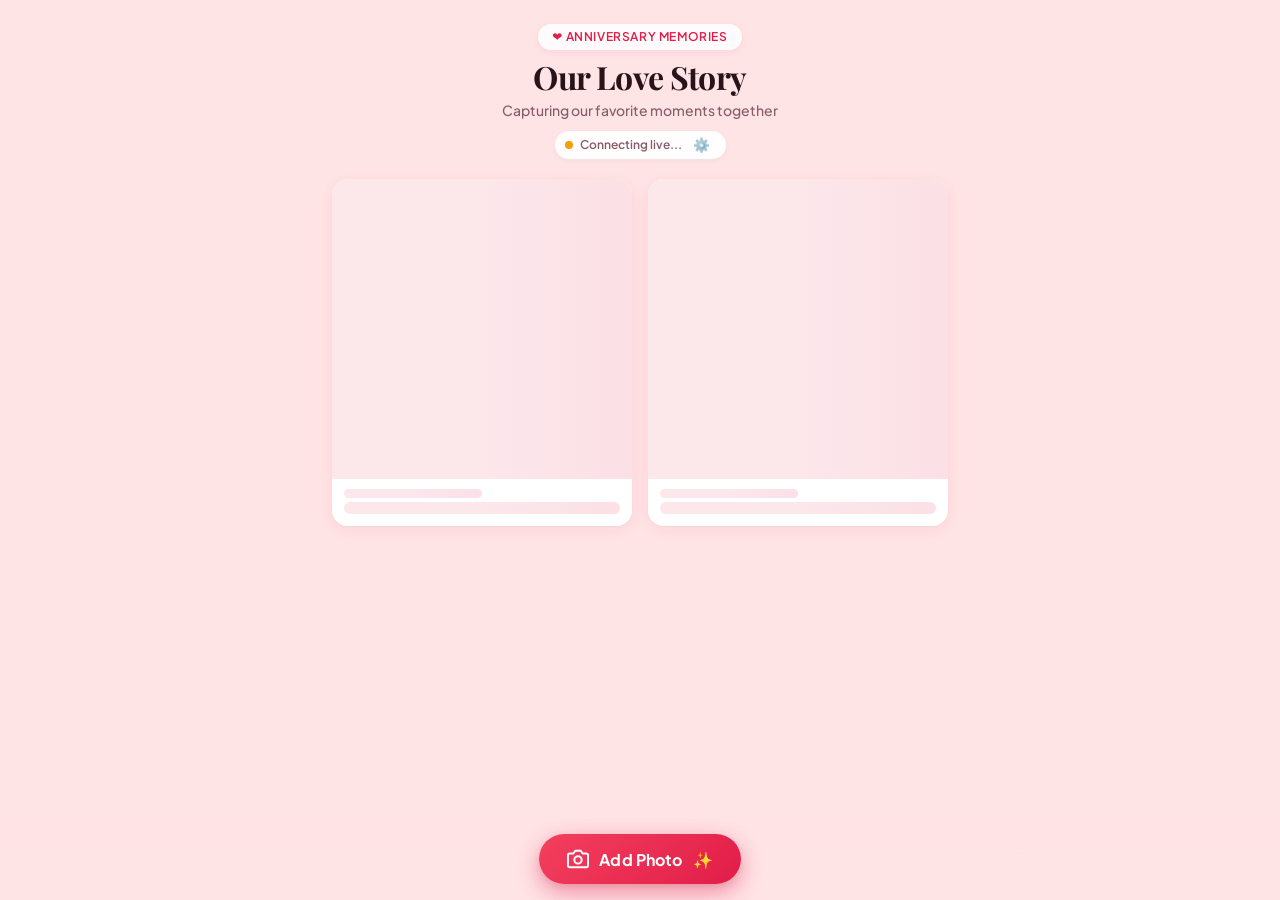
==== anni2/index.html @ 7c45155a "Add files via upload" ====
<!DOCTYPE html>
<html lang="en">
<head>
  <meta charset="UTF-8">
  <meta name="viewport" content="width=device-width, initial-scale=1.0, maximum-scale=1.0, user-scalable=no, viewport-fit=cover">
  <meta name="theme-color" content="#ffe4e6">
  <meta name="apple-mobile-web-app-capable" content="yes">
  <meta name="apple-mobile-web-app-status-bar-style" content="default">
  <title>Our Anniversary Gallery 💕</title>
  
  <!-- Romantic Fonts -->
  <link rel="preconnect" href="https://fonts.googleapis.com">
  <link rel="preconnect" href="https://fonts.gstatic.com" crossorigin>
  <link href="https://fonts.googleapis.com/css2?family=Playfair+Display:ital,wght@0,500;0,600;0,700;1,400&family=Plus+Jakarta+Sans:wght@400;500;600;700&display=swap" rel="stylesheet">
  
  <link rel="stylesheet" href="css/styles.css">
</head>
<body>
  <!-- Romantic Floating Ambient Hearts -->
  <div class="ambient-hearts" aria-hidden="true" id="ambientHearts"></div>

  <!-- Header -->
  <header class="app-header">
    <div class="header-container">
      <div class="heart-badge">❤️ Anniversary Memories</div>
      <h1 class="header-title">Our Love Story</h1>
      <p class="header-subtitle" id="memoryCounter">Capturing our favorite moments together</p>
      
      <!-- Connection Status indicator -->
      <div class="status-pill" id="statusPill" title="Connection status">
        <span class="status-dot"></span>
        <span class="status-text" id="statusText">Connecting live...</span>
        <button id="configBtn" class="config-icon-btn" aria-label="Configure Firebase">⚙️</button>
      </div>
    </div>
  </header>

  <!-- Notice Banner for Firebase Configuration (Hidden once connected) -->
  <div id="setupBanner" class="setup-banner" style="display: none;">
    <div class="setup-content">
      <span class="setup-icon">✨</span>
      <div>
        <strong>Live Cloud Sync Ready</strong>
        <p>Currently running in Demo Mode. Connect your Firebase credentials to enable live multi-device syncing!</p>
      </div>
    </div>
    <button id="openConfigBtn" class="setup-action-btn">Connect Firebase</button>
  </div>

  <!-- Main Container: Strict 2-Column Grid -->
  <main class="gallery-container">
    <div class="gallery-grid" id="galleryGrid">
      <!-- Loading Skeleton Cards -->
      <div class="memory-card skeleton-card">
        <div class="skeleton-img"></div>
        <div class="card-caption-area">
          <div class="skeleton-line short"></div>
          <div class="skeleton-line"></div>
        </div>
      </div>
      <div class="memory-card skeleton-card">
        <div class="skeleton-img"></div>
        <div class="card-caption-area">
          <div class="skeleton-line short"></div>
          <div class="skeleton-line"></div>
        </div>
      </div>
    </div>

    <!-- Empty State -->
    <div class="empty-state" id="emptyState" style="display: none;">
      <div class="empty-icon">📸</div>
      <h3>No Memories Yet</h3>
      <p>Tap the <strong>Add Photo</strong> button below to capture and share your first romantic memory!</p>
    </div>
  </main>

  <!-- Fixed 'Add Photo' Floating Action Bar -->
  <div class="fixed-action-bar">
    <button id="addPhotoBtn" class="add-photo-btn" aria-label="Add new photo">
      <span class="btn-icon">
        <svg viewBox="0 0 24 24" fill="none" stroke="currentColor" stroke-width="2.2" stroke-linecap="round" stroke-linejoin="round">
          <path d="M23 19a2 2 0 0 1-2 2H3a2 2 0 0 1-2-2V8a2 2 0 0 1 2-2h4l2-3h6l2 3h4a2 2 0 0 1 2 2z"></path>
          <circle cx="12" cy="13" r="4"></circle>
        </svg>
      </span>
      <span class="btn-text">Add Photo</span>
      <span class="btn-sparkle">✨</span>
    </button>
  </div>

  <!-- Hidden native file input triggers phone camera roll / camera -->
  <input type="file" id="photoFileInput" accept="image/*" class="sr-only" aria-hidden="true">

  <!-- Upload Modal / Sheet -->
  <div class="modal-backdrop" id="uploadModal" aria-hidden="true">
    <div class="upload-sheet" role="dialog" aria-modal="true" aria-labelledby="uploadTitle">
      <div class="sheet-handle"></div>
      
      <div class="sheet-header">
        <h2 id="uploadTitle">Add a Memory 💖</h2>
        <button class="close-sheet-btn" id="closeUploadModal" aria-label="Close">&times;</button>
      </div>

      <div class="sheet-body">
        <!-- Selected Image Preview -->
        <div class="preview-container" id="previewContainer">
          <img id="imagePreview" src="" alt="Selected Memory Preview">
          <button class="change-photo-btn" id="changePhotoBtn" type="button">Change Photo</button>
        </div>

        <!-- Form fields -->
        <form id="uploadForm" class="upload-form">
          <div class="form-group">
            <label for="captionInput">Caption / Love Note (optional)</label>
            <textarea id="captionInput" placeholder="Write something sweet about this moment... 💕" rows="2" maxlength="300"></textarea>
          </div>

          <div class="form-group">
            <label for="dateInput">Date of Memory</label>
            <input type="date" id="dateInput">
          </div>

          <!-- Upload Progress -->
          <div class="progress-wrap" id="progressWrap" style="display: none;">
            <div class="progress-bar-bg">
              <div class="progress-bar-fill" id="progressBarFill" style="width: 0%;"></div>
            </div>
            <div class="progress-label" id="progressLabel">Uploading memory... 0%</div>
          </div>

          <div class="form-actions">
            <button type="button" class="btn-cancel" id="cancelUploadBtn">Cancel</button>
            <button type="submit" class="btn-upload" id="submitUploadBtn">
              <span>Save Memory</span> ❤️
            </button>
          </div>
        </form>
      </div>
    </div>
  </div>

  <!-- Fullscreen Lightbox Modal -->
  <div class="lightbox-modal" id="lightboxModal" aria-hidden="true">
    <button class="lightbox-close" id="lightboxClose" aria-label="Close viewer">&times;</button>
    <div class="lightbox-content">
      <div class="lightbox-image-wrap">
        <img id="lightboxImg" src="" alt="Enlarged memory">
      </div>
      <div class="lightbox-details">
        <span class="lightbox-date" id="lightboxDate"></span>
        <p class="lightbox-caption" id="lightboxCaption"></p>
      </div>
    </div>
  </div>

  <!-- Firebase Configuration Modal -->
  <div class="modal-backdrop" id="configModal" aria-hidden="true">
    <div class="config-dialog" role="dialog" aria-modal="true" aria-labelledby="configTitle">
      <div class="dialog-header">
        <h2 id="configTitle">Firebase Live Cloud Setup 🔥</h2>
        <button class="close-sheet-btn" id="closeConfigModal" aria-label="Close">&times;</button>
      </div>
      <div class="dialog-body">
        <p class="config-intro">
          To sync memories instantly across multiple phones without refreshing, paste your <strong>Firebase Web Config</strong> below.
        </p>

        <div class="config-instructions">
          <details>
            <summary><strong>How to get free Firebase credentials (2 minutes)</strong></summary>
            <ol>
              <li>Go to <a href="https://console.firebase.google.com" target="_blank" rel="noopener">console.firebase.google.com</a> and create a project.</li>
              <li>Click <strong>Web (&lt;/&gt;)</strong> to register an app and copy <code>firebaseConfig</code>.</li>
              <li>In Firebase Console, turn on <strong>Realtime Database</strong> (in test mode).</li>
              <li>In Firebase Console, turn on <strong>Storage</strong> (in test mode).</li>
            </ol>
          </details>
        </div>

        <form id="configForm">
          <div class="form-group">
            <label for="configJsonInput">Firebase Config (Paste JSON or JavaScript object)</label>
            <textarea id="configJsonInput" rows="7" placeholder='{
  "apiKey": "AIzaSy...",
  "authDomain": "your-app.firebaseapp.com",
  "databaseURL": "https://your-app-default-rtdb.firebaseio.com",
  "projectId": "your-app",
  "storageBucket": "your-app.appspot.com",
  "messagingSenderId": "...",
  "appId": "..."
}'></textarea>
          </div>

          <div class="dialog-actions">
            <button type="button" class="btn-cancel" id="resetDemoBtn">Use Demo Mode</button>
            <button type="submit" class="btn-upload">Save & Connect</button>
          </div>
        </form>
      </div>
    </div>
  </div>

  <!-- Toast Notification -->
  <div class="toast" id="toastNotification" aria-live="polite"></div>

  <!-- Scripts -->
  <script src="js/firebase-config.js"></script>
  <script type="module" src="js/app.js"></script>
</body>
</html>
---- anni2/css/styles.css ----
/* ==========================================================================
   Anniversary Memory Gallery - Romantic Pastel Theme
   ========================================================================== */

:root {
  --bg-romantic-pink: #ffe4e6;
  --bg-pink-tint: #fff1f2;
  --card-white: #ffffff;
  --primary-rose: #e11d48;
  --primary-rose-hover: #be123c;
  --primary-rose-light: #fecdd3;
  --rose-shadow: rgba(225, 29, 72, 0.16);
  --card-shadow: 0 4px 18px rgba(225, 29, 72, 0.08), 0 1px 3px rgba(0, 0, 0, 0.04);
  --card-shadow-hover: 0 8px 24px rgba(225, 29, 72, 0.16), 0 2px 6px rgba(0, 0, 0, 0.06);
  --text-dark: #27141a;
  --text-muted: #885b68;
  --text-caption: #4a2833;
  --radius-card: 16px;
  --radius-sm: 8px;
  --radius-full: 9999px;
  --font-serif: 'Playfair Display', Georgia, serif;
  --font-sans: 'Plus Jakarta Sans', system-ui, -apple-system, sans-serif;
  --z-sticky: 100;
  --z-modal: 1000;
  --z-lightbox: 2000;
  --z-toast: 3000;
}

* {
  box-sizing: border-box;
  margin: 0;
  padding: 0;
  -webkit-tap-highlight-color: transparent;
}

html, body {
  min-height: 100%;
  font-family: var(--font-sans);
  background-color: var(--bg-romantic-pink);
  color: var(--text-dark);
  line-height: 1.5;
  overflow-x: hidden;
  -webkit-font-smoothing: antialiased;
}

/* Ambient Floating Hearts */
.ambient-hearts {
  position: fixed;
  inset: 0;
  pointer-events: none;
  overflow: hidden;
  z-index: 0;
}

.floating-heart {
  position: absolute;
  color: rgba(244, 63, 94, 0.22);
  font-size: 16px;
  user-select: none;
  animation: floatHeart 12s linear infinite;
}

@keyframes floatHeart {
  0% {
    transform: translateY(105vh) scale(0.7) rotate(0deg);
    opacity: 0;
  }
  15% {
    opacity: 0.7;
  }
  85% {
    opacity: 0.7;
  }
  100% {
    transform: translateY(-10vh) scale(1.1) rotate(45deg);
    opacity: 0;
  }
}

/* Header */
.app-header {
  position: relative;
  z-index: 10;
  padding: 24px 16px 12px;
  text-align: center;
}

.header-container {
  max-width: 600px;
  margin: 0 auto;
  display: flex;
  flex-direction: column;
  align-items: center;
}

.heart-badge {
  display: inline-flex;
  align-items: center;
  gap: 6px;
  background: rgba(255, 255, 255, 0.85);
  backdrop-filter: blur(8px);
  padding: 4px 14px;
  border-radius: var(--radius-full);
  font-size: 0.75rem;
  font-weight: 600;
  color: var(--primary-rose);
  letter-spacing: 0.05em;
  text-transform: uppercase;
  margin-bottom: 8px;
  box-shadow: 0 2px 8px rgba(225, 29, 72, 0.08);
}

.header-title {
  font-family: var(--font-serif);
  font-size: 2rem;
  font-weight: 700;
  color: var(--text-dark);
  letter-spacing: -0.02em;
  margin-bottom: 4px;
  line-height: 1.2;
}

.header-subtitle {
  font-size: 0.875rem;
  color: var(--text-muted);
  font-weight: 500;
}

/* Status Pill */
.status-pill {
  display: inline-flex;
  align-items: center;
  gap: 7px;
  background: rgba(255, 255, 255, 0.9);
  padding: 4px 12px 4px 10px;
  border-radius: var(--radius-full);
  margin-top: 10px;
  font-size: 0.75rem;
  font-weight: 600;
  color: var(--text-muted);
  box-shadow: 0 2px 6px rgba(0, 0, 0, 0.04);
}

.status-dot {
  width: 8px;
  height: 8px;
  border-radius: 50%;
  background-color: #f59e0b; /* yellow connecting */
  transition: background-color 0.3s ease;
}

.status-pill.connected .status-dot {
  background-color: #10b981; /* green */
  box-shadow: 0 0 8px rgba(16, 185, 129, 0.6);
}

.status-pill.demo .status-dot {
  background-color: #ec4899; /* pink demo */
}

.config-icon-btn {
  background: none;
  border: none;
  cursor: pointer;
  padding: 2px 4px;
  font-size: 0.85rem;
  opacity: 0.75;
  transition: opacity 0.2s;
  display: flex;
  align-items: center;
}

.config-icon-btn:hover {
  opacity: 1;
}

/* Notice Banner */
.setup-banner {
  max-width: 580px;
  margin: 10px auto 16px;
  padding: 10px 14px;
  background: #ffffff;
  border: 1px solid var(--primary-rose-light);
  border-radius: 12px;
  display: flex;
  align-items: center;
  justify-content: space-between;
  gap: 12px;
  box-shadow: 0 4px 12px rgba(225, 29, 72, 0.06);
}

.setup-content {
  display: flex;
  align-items: center;
  gap: 10px;
  font-size: 0.8rem;
  color: var(--text-dark);
}

.setup-content p {
  font-size: 0.72rem;
  color: var(--text-muted);
  margin-top: 2px;
}

.setup-icon {
  font-size: 1.4rem;
}

.setup-action-btn {
  background: var(--primary-rose);
  color: white;
  border: none;
  padding: 6px 12px;
  border-radius: var(--radius-full);
  font-size: 0.75rem;
  font-weight: 600;
  cursor: pointer;
  white-space: nowrap;
  transition: background-color 0.2s;
}

.setup-action-btn:hover {
  background: var(--primary-rose-hover);
}

/* ==========================================================================
   STRICT 2-COLUMN GRID
   ========================================================================== */
.gallery-container {
  position: relative;
  z-index: 10;
  max-width: 640px;
  margin: 0 auto;
  padding: 8px 12px 100px; /* bottom padding clears fixed button */
}

.gallery-grid {
  display: grid;
  /* STRICT 2-column grid: exactly 2 equal columns side-by-side */
  grid-template-columns: repeat(2, 1fr);
  gap: 12px;
  width: 100%;
}

@media (min-width: 480px) {
  .gallery-grid {
    gap: 16px;
  }
}

/* Soft White Cards */
.memory-card {
  background: var(--card-white);
  border-radius: var(--radius-card);
  overflow: hidden;
  box-shadow: var(--card-shadow);
  display: flex;
  flex-direction: column;
  transition: transform 0.25s cubic-bezier(0.34, 1.56, 0.64, 1), box-shadow 0.25s ease;
  cursor: pointer;
  position: relative;
  will-change: transform;
}

.memory-card:active {
  transform: scale(0.97);
}

@media (hover: hover) {
  .memory-card:hover {
    transform: translateY(-4px);
    box-shadow: var(--card-shadow-hover);
  }
}

/* New Item Entrance Animation */
.memory-card.newly-added {
  animation: cardPopIn 0.5s cubic-bezier(0.175, 0.885, 0.32, 1.275) forwards;
}

@keyframes cardPopIn {
  from {
    opacity: 0;
    transform: scale(0.85) translateY(20px);
  }
  to {
    opacity: 1;
    transform: scale(1) translateY(0);
  }
}

/* Image container & aspect ratio */
.card-media {
  position: relative;
  width: 100%;
  padding-top: 100%; /* 1:1 Square aspect ratio for clean pairs */
  background: #fdf2f4;
  overflow: hidden;
}

.card-media img {
  position: absolute;
  top: 0;
  left: 0;
  width: 100%;
  height: 100%;
  object-fit: cover;
  transition: transform 0.4s ease;
  opacity: 0;
}

.card-media img.loaded {
  opacity: 1;
  transition: opacity 0.3s ease;
}

.memory-card:hover .card-media img {
  transform: scale(1.04);
}

/* Floating heart indicator in card */
.card-heart-tag {
  position: absolute;
  top: 8px;
  right: 8px;
  background: rgba(255, 255, 255, 0.9);
  backdrop-filter: blur(4px);
  width: 26px;
  height: 26px;
  border-radius: 50%;
  display: flex;
  align-items: center;
  justify-content: center;
  font-size: 0.75rem;
  box-shadow: 0 2px 6px rgba(0, 0, 0, 0.08);
}

/* Date and Caption Area Underneath */
.card-caption-area {
  padding: 10px 12px 12px;
  display: flex;
  flex-direction: column;
  gap: 4px;
  background: var(--card-white);
  flex-grow: 1;
}

.card-date {
  font-size: 0.7rem;
  font-weight: 600;
  text-transform: uppercase;
  letter-spacing: 0.04em;
  color: var(--primary-rose);
  display: flex;
  align-items: center;
  gap: 4px;
}

.card-caption {
  font-size: 0.825rem;
  font-weight: 500;
  color: var(--text-caption);
  line-height: 1.35;
  word-break: break-word;
  display: -webkit-box;
  -webkit-line-clamp: 2;
  -webkit-box-orient: vertical;
  overflow: hidden;
}

.card-caption.empty {
  font-style: italic;
  color: var(--text-muted);
  font-size: 0.75rem;
}

/* Empty State */
.empty-state {
  text-align: center;
  padding: 60px 20px;
  background: rgba(255, 255, 255, 0.7);
  backdrop-filter: blur(10px);
  border-radius: var(--radius-card);
  margin-top: 20px;
  border: 1px dashed rgba(225, 29, 72, 0.25);
}

.empty-icon {
  font-size: 3rem;
  margin-bottom: 12px;
  animation: gentlePulse 2s ease-in-out infinite;
}

@keyframes gentlePulse {
  0%, 100% { transform: scale(1); }
  50% { transform: scale(1.08); }
}

.empty-state h3 {
  font-family: var(--font-serif);
  font-size: 1.25rem;
  color: var(--text-dark);
  margin-bottom: 6px;
}

.empty-state p {
  font-size: 0.875rem;
  color: var(--text-muted);
  max-width: 320px;
  margin: 0 auto;
}

/* Skeleton Loaders */
.skeleton-card {
  pointer-events: none;
}

.skeleton-img {
  width: 100%;
  padding-top: 100%;
  background: linear-gradient(90deg, #fce7eb 25%, #fbe0e5 50%, #fce7eb 75%);
  background-size: 200% 100%;
  animation: skeletonShimmer 1.5s infinite;
}

.skeleton-line {
  height: 12px;
  border-radius: 6px;
  background: linear-gradient(90deg, #fce7eb 25%, #fbe0e5 50%, #fce7eb 75%);
  background-size: 200% 100%;
  animation: skeletonShimmer 1.5s infinite;
}

.skeleton-line.short {
  width: 50%;
  height: 9px;
}

@keyframes skeletonShimmer {
  0% { background-position: 200% 0; }
  100% { background-position: -200% 0; }
}

/* ==========================================================================
   PROMINENT 'ADD PHOTO' FIXED BUTTON
   ========================================================================== */
.fixed-action-bar {
  position: fixed;
  bottom: 0;
  left: 0;
  right: 0;
  padding: 12px 16px;
  padding-bottom: max(16px, env(safe-area-inset-bottom));
  display: flex;
  justify-content: center;
  align-items: center;
  z-index: var(--z-sticky);
  background: linear-gradient(to top, rgba(255, 228, 230, 0.95) 60%, rgba(255, 228, 230, 0));
  pointer-events: none;
}

.add-photo-btn {
  pointer-events: auto;
  display: inline-flex;
  align-items: center;
  justify-content: center;
  gap: 10px;
  background: linear-gradient(135deg, #f43f5e 0%, #e11d48 100%);
  color: #ffffff;
  border: none;
  border-radius: var(--radius-full);
  padding: 14px 28px;
  font-family: var(--font-sans);
  font-size: 1rem;
  font-weight: 700;
  letter-spacing: 0.01em;
  box-shadow: 0 8px 24px rgba(225, 29, 72, 0.45), 0 2px 6px rgba(0, 0, 0, 0.08);
  cursor: pointer;
  transition: all 0.25s cubic-bezier(0.34, 1.56, 0.64, 1);
  outline: none;
}

.add-photo-btn:hover {
  background: linear-gradient(135deg, #fb7185 0%, #e11d48 100%);
  transform: translateY(-2px) scale(1.02);
  box-shadow: 0 12px 28px rgba(225, 29, 72, 0.5);
}

.add-photo-btn:active {
  transform: translateY(1px) scale(0.97);
  box-shadow: 0 4px 12px rgba(225, 29, 72, 0.35);
}

.add-photo-btn .btn-icon {
  width: 22px;
  height: 22px;
  display: flex;
  align-items: center;
  justify-content: center;
}

.add-photo-btn .btn-icon svg {
  width: 100%;
  height: 100%;
}

.btn-sparkle {
  font-size: 1rem;
  animation: sparkleTwinkle 2s ease infinite;
}

@keyframes sparkleTwinkle {
  0%, 100% { transform: scale(1) rotate(0deg); opacity: 0.8; }
  50% { transform: scale(1.2) rotate(15deg); opacity: 1; }
}

/* Screen reader utility */
.sr-only {
  position: absolute;
  width: 1px;
  height: 1px;
  padding: 0;
  margin: -1px;
  overflow: hidden;
  clip: rect(0, 0, 0, 0);
  border: 0;
}

/* ==========================================================================
   UPLOAD MODAL / BOTTOM SHEET
   ========================================================================== */
.modal-backdrop {
  position: fixed;
  inset: 0;
  background: rgba(39, 20, 26, 0.55);
  backdrop-filter: blur(6px);
  z-index: var(--z-modal);
  display: flex;
  align-items: flex-end;
  justify-content: center;
  opacity: 0;
  pointer-events: none;
  transition: opacity 0.3s ease;
}

.modal-backdrop.open {
  opacity: 1;
  pointer-events: auto;
}

.upload-sheet {
  background: #ffffff;
  width: 100%;
  max-width: 520px;
  border-radius: 24px 24px 0 0;
  padding: 12px 20px 24px;
  padding-bottom: max(24px, env(safe-area-inset-bottom));
  box-shadow: 0 -8px 30px rgba(0, 0, 0, 0.15);
  transform: translateY(100%);
  transition: transform 0.32s cubic-bezier(0.16, 1, 0.3, 1);
  max-height: 90vh;
  overflow-y: auto;
}

.modal-backdrop.open .upload-sheet {
  transform: translateY(0);
}

.sheet-handle {
  width: 40px;
  height: 4px;
  background: #e2e8f0;
  border-radius: var(--radius-full);
  margin: 0 auto 12px;
}

.sheet-header {
  display: flex;
  justify-content: space-between;
  align-items: center;
  margin-bottom: 16px;
}

.sheet-header h2 {
  font-family: var(--font-serif);
  font-size: 1.35rem;
  color: var(--text-dark);
}

.close-sheet-btn {
  background: none;
  border: none;
  font-size: 1.75rem;
  line-height: 1;
  color: var(--text-muted);
  cursor: pointer;
  padding: 4px;
}

/* Preview Image in Sheet */
.preview-container {
  position: relative;
  width: 100%;
  height: 220px;
  background: #fdf2f4;
  border-radius: 14px;
  overflow: hidden;
  margin-bottom: 16px;
  border: 1px solid var(--primary-rose-light);
}

.preview-container img {
  width: 100%;
  height: 100%;
  object-fit: cover;
}

.change-photo-btn {
  position: absolute;
  bottom: 10px;
  right: 10px;
  background: rgba(255, 255, 255, 0.92);
  backdrop-filter: blur(4px);
  color: var(--text-dark);
  font-size: 0.75rem;
  font-weight: 600;
  border: 1px solid rgba(0, 0, 0, 0.08);
  border-radius: var(--radius-full);
  padding: 6px 14px;
  cursor: pointer;
  box-shadow: 0 2px 6px rgba(0, 0, 0, 0.1);
}

/* Form */
.upload-form .form-group {
  margin-bottom: 14px;
}

.upload-form label {
  display: block;
  font-size: 0.78rem;
  font-weight: 600;
  color: var(--text-muted);
  margin-bottom: 6px;
  text-transform: uppercase;
  letter-spacing: 0.03em;
}

.upload-form textarea,
.upload-form input[type="date"],
.config-dialog textarea {
  width: 100%;
  padding: 10px 14px;
  border-radius: 12px;
  border: 1.5px solid #fecdd3;
  font-family: var(--font-sans);
  font-size: 0.9rem;
  color: var(--text-dark);
  background: #fff;
  transition: border-color 0.2s, box-shadow 0.2s;
  outline: none;
}

.upload-form textarea:focus,
.upload-form input[type="date"]:focus,
.config-dialog textarea:focus {
  border-color: var(--primary-rose);
  box-shadow: 0 0 0 3px rgba(225, 29, 72, 0.12);
}

/* Progress bar */
.progress-wrap {
  margin-bottom: 16px;
}

.progress-bar-bg {
  width: 100%;
  height: 8px;
  background: #ffe4e6;
  border-radius: var(--radius-full);
  overflow: hidden;
}

.progress-bar-fill {
  height: 100%;
  background: linear-gradient(90deg, #fb7185, #e11d48);
  border-radius: var(--radius-full);
  transition: width 0.2s ease;
}

.progress-label {
  font-size: 0.75rem;
  font-weight: 600;
  color: var(--primary-rose);
  text-align: center;
  margin-top: 6px;
}

.form-actions {
  display: flex;
  gap: 10px;
  margin-top: 18px;
}

.btn-cancel {
  flex: 1;
  padding: 12px;
  border-radius: var(--radius-full);
  border: 1px solid #fda4af;
  background: #fff;
  color: var(--text-muted);
  font-weight: 600;
  font-size: 0.9rem;
  cursor: pointer;
}

.btn-upload {
  flex: 2;
  padding: 12px;
  border-radius: var(--radius-full);
  border: none;
  background: linear-gradient(135deg, #f43f5e 0%, #e11d48 100%);
  color: white;
  font-weight: 700;
  font-size: 0.95rem;
  cursor: pointer;
  box-shadow: 0 4px 14px rgba(225, 29, 72, 0.35);
  display: flex;
  align-items: center;
  justify-content: center;
  gap: 6px;
}

.btn-upload:disabled {
  opacity: 0.6;
  cursor: not-allowed;
}

/* ==========================================================================
   FULLSCREEN LIGHTBOX MODAL
   ========================================================================== */
.lightbox-modal {
  position: fixed;
  inset: 0;
  background: rgba(15, 7, 10, 0.94);
  backdrop-filter: blur(12px);
  z-index: var(--z-lightbox);
  display: flex;
  flex-direction: column;
  justify-content: center;
  align-items: center;
  padding: 20px;
  opacity: 0;
  pointer-events: none;
  transition: opacity 0.25s ease;
}

.lightbox-modal.open {
  opacity: 1;
  pointer-events: auto;
}

.lightbox-close {
  position: absolute;
  top: max(16px, env(safe-area-inset-top));
  right: 18px;
  background: rgba(255, 255, 255, 0.2);
  color: white;
  border: none;
  border-radius: 50%;
  width: 38px;
  height: 38px;
  font-size: 1.5rem;
  line-height: 1;
  cursor: pointer;
  display: flex;
  align-items: center;
  justify-content: center;
  transition: background-color 0.2s;
  z-index: 10;
}

.lightbox-close:hover {
  background: rgba(255, 255, 255, 0.35);
}

.lightbox-content {
  max-width: 560px;
  width: 100%;
  display: flex;
  flex-direction: column;
  align-items: center;
}

.lightbox-image-wrap {
  width: 100%;
  max-height: 65vh;
  border-radius: 18px;
  overflow: hidden;
  box-shadow: 0 10px 40px rgba(0, 0, 0, 0.6);
  background: #000;
  display: flex;
  align-items: center;
  justify-content: center;
}

.lightbox-image-wrap img {
  width: 100%;
  height: auto;
  max-height: 65vh;
  object-fit: contain;
}

.lightbox-details {
  width: 100%;
  background: rgba(255, 255, 255, 0.12);
  backdrop-filter: blur(10px);
  border: 1px solid rgba(255, 255, 255, 0.18);
  border-radius: 16px;
  padding: 14px 18px;
  margin-top: 14px;
  color: white;
  text-align: center;
}

.lightbox-date {
  font-size: 0.75rem;
  font-weight: 600;
  text-transform: uppercase;
  letter-spacing: 0.05em;
  color: #fecdd3;
  display: block;
  margin-bottom: 4px;
}

.lightbox-caption {
  font-size: 0.95rem;
  line-height: 1.45;
  color: #fff;
}

/* ==========================================================================
   CONFIG DIALOG
   ========================================================================== */
.config-dialog {
  background: #ffffff;
  width: 90%;
  max-width: 500px;
  border-radius: 20px;
  padding: 24px;
  box-shadow: 0 12px 40px rgba(0, 0, 0, 0.2);
  margin: auto;
}

.dialog-header {
  display: flex;
  justify-content: space-between;
  align-items: center;
  margin-bottom: 14px;
}

.dialog-header h2 {
  font-size: 1.25rem;
  color: var(--text-dark);
}

.config-intro {
  font-size: 0.825rem;
  color: var(--text-muted);
  margin-bottom: 14px;
  line-height: 1.4;
}

.config-instructions {
  background: #fff1f2;
  border-radius: 10px;
  padding: 10px 14px;
  margin-bottom: 14px;
  font-size: 0.8rem;
  color: var(--text-dark);
}

.config-instructions summary {
  cursor: pointer;
  color: var(--primary-rose);
}

.config-instructions ol {
  padding-left: 20px;
  margin-top: 8px;
  line-height: 1.5;
}

.config-instructions a {
  color: var(--primary-rose);
  font-weight: 600;
}

.dialog-actions {
  display: flex;
  gap: 10px;
  margin-top: 16px;
}

/* ==========================================================================
   TOAST NOTIFICATION
   ========================================================================== */
.toast {
  position: fixed;
  top: max(20px, env(safe-area-inset-top));
  left: 50%;
  transform: translateX(-50%) translateY(-100px);
  background: rgba(39, 20, 26, 0.92);
  color: #ffffff;
  padding: 10px 20px;
  border-radius: var(--radius-full);
  font-size: 0.875rem;
  font-weight: 600;
  box-shadow: 0 8px 24px rgba(0, 0, 0, 0.2);
  z-index: var(--z-toast);
  pointer-events: none;
  opacity: 0;
  transition: transform 0.3s cubic-bezier(0.175, 0.885, 0.32, 1.275), opacity 0.3s ease;
  backdrop-filter: blur(6px);
  display: flex;
  align-items: center;
  gap: 8px;
}

.toast.show {
  transform: translateX(-50%) translateY(0);
  opacity: 1;
}
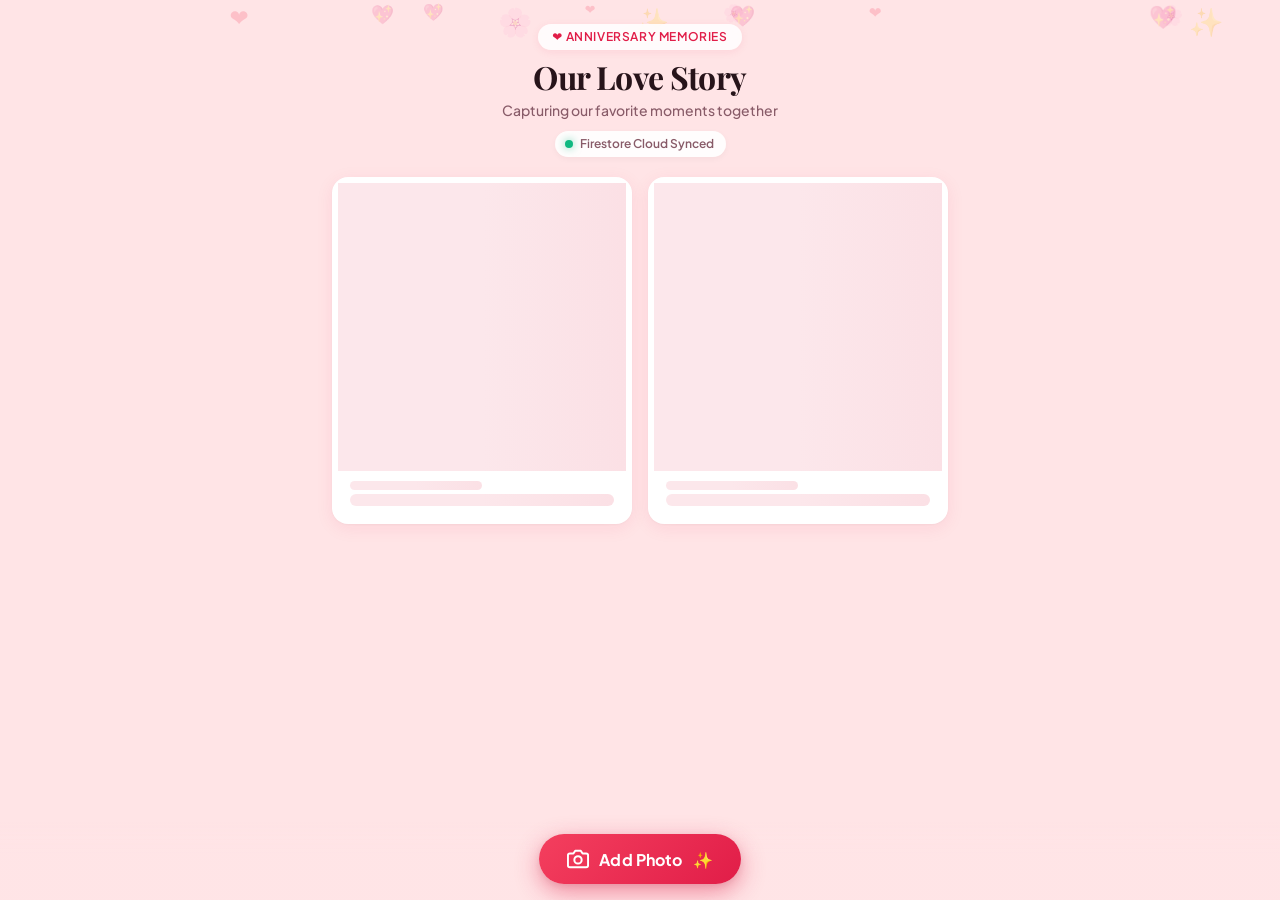
==== commit 3f34bcde: "Add files via upload" ====
--- a/anni2/index.html
+++ b/anni2/index.html
@@ -4,16 +4,25 @@
   <meta charset="UTF-8">
   <meta name="viewport" content="width=device-width, initial-scale=1.0, maximum-scale=1.0, user-scalable=no, viewport-fit=cover">
   <meta name="theme-color" content="#ffe4e6">
+  <meta name="mobile-web-app-capable" content="yes">
   <meta name="apple-mobile-web-app-capable" content="yes">
-  <meta name="apple-mobile-web-app-status-bar-style" content="default">
+  <meta name="apple-mobile-web-app-status-bar-style" content="black-translucent">
   <title>Our Anniversary Gallery 💕</title>
   
+  <!-- Link to manifest -->
+  <link rel="manifest" href="manifest.json">
+
   <!-- Romantic Fonts -->
   <link rel="preconnect" href="https://fonts.googleapis.com">
   <link rel="preconnect" href="https://fonts.gstatic.com" crossorigin>
   <link href="https://fonts.googleapis.com/css2?family=Playfair+Display:ital,wght@0,500;0,600;0,700;1,400&family=Plus+Jakarta+Sans:wght@400;500;600;700&display=swap" rel="stylesheet">
   
   <link rel="stylesheet" href="css/styles.css">
+
+  <!-- Keep these two (Firebase App & Firestore) -->
+  <script src="https://www.gstatic.com/firebasejs/9.22.0/firebase-app-compat.js"></script>
+  <script src="https://www.gstatic.com/firebasejs/9.22.0/firebase-firestore-compat.js"></script>
+  <!-- Firebase Storage script removed as requested -->
 </head>
 <body>
   <!-- Romantic Floating Ambient Hearts -->
@@ -27,38 +36,25 @@
       <p class="header-subtitle" id="memoryCounter">Capturing our favorite moments together</p>
       
       <!-- Connection Status indicator -->
-      <div class="status-pill" id="statusPill" title="Connection status">
+      <div class="status-pill connected" id="statusPill" title="Connection status">
         <span class="status-dot"></span>
-        <span class="status-text" id="statusText">Connecting live...</span>
-        <button id="configBtn" class="config-icon-btn" aria-label="Configure Firebase">⚙️</button>
+        <span class="status-text" id="statusText">Firestore Cloud Synced</span>
       </div>
     </div>
   </header>
-
-  <!-- Notice Banner for Firebase Configuration (Hidden once connected) -->
-  <div id="setupBanner" class="setup-banner" style="display: none;">
-    <div class="setup-content">
-      <span class="setup-icon">✨</span>
-      <div>
-        <strong>Live Cloud Sync Ready</strong>
-        <p>Currently running in Demo Mode. Connect your Firebase credentials to enable live multi-device syncing!</p>
-      </div>
-    </div>
-    <button id="openConfigBtn" class="setup-action-btn">Connect Firebase</button>
-  </div>
 
   <!-- Main Container: Strict 2-Column Grid -->
   <main class="gallery-container">
     <div class="gallery-grid" id="galleryGrid">
       <!-- Loading Skeleton Cards -->
-      <div class="memory-card skeleton-card">
+      <div class="photo-card memory-card skeleton-card">
         <div class="skeleton-img"></div>
         <div class="card-caption-area">
           <div class="skeleton-line short"></div>
           <div class="skeleton-line"></div>
         </div>
       </div>
-      <div class="memory-card skeleton-card">
+      <div class="photo-card memory-card skeleton-card">
         <div class="skeleton-img"></div>
         <div class="card-caption-area">
           <div class="skeleton-line short"></div>
@@ -89,8 +85,8 @@
     </button>
   </div>
 
-  <!-- Hidden native file input triggers phone camera roll / camera -->
-  <input type="file" id="photoFileInput" accept="image/*" class="sr-only" aria-hidden="true">
+  <!-- Native file input with id="imageInput" for camera roll / photo selection -->
+  <input type="file" id="imageInput" accept="image/*" class="sr-only" aria-hidden="true">
 
   <!-- Upload Modal / Sheet -->
   <div class="modal-backdrop" id="uploadModal" aria-hidden="true">
@@ -116,17 +112,12 @@
             <textarea id="captionInput" placeholder="Write something sweet about this moment... 💕" rows="2" maxlength="300"></textarea>
           </div>
 
-          <div class="form-group">
-            <label for="dateInput">Date of Memory</label>
-            <input type="date" id="dateInput">
-          </div>
-
           <!-- Upload Progress -->
           <div class="progress-wrap" id="progressWrap" style="display: none;">
             <div class="progress-bar-bg">
               <div class="progress-bar-fill" id="progressBarFill" style="width: 0%;"></div>
             </div>
-            <div class="progress-label" id="progressLabel">Uploading memory... 0%</div>
+            <div class="progress-label" id="progressLabel">Saving to Firestore... 💫</div>
           </div>
 
           <div class="form-actions">
@@ -154,59 +145,48 @@
     </div>
   </div>
 
-  <!-- Firebase Configuration Modal -->
-  <div class="modal-backdrop" id="configModal" aria-hidden="true">
-    <div class="config-dialog" role="dialog" aria-modal="true" aria-labelledby="configTitle">
-      <div class="dialog-header">
-        <h2 id="configTitle">Firebase Live Cloud Setup 🔥</h2>
-        <button class="close-sheet-btn" id="closeConfigModal" aria-label="Close">&times;</button>
-      </div>
-      <div class="dialog-body">
-        <p class="config-intro">
-          To sync memories instantly across multiple phones without refreshing, paste your <strong>Firebase Web Config</strong> below.
-        </p>
-
-        <div class="config-instructions">
-          <details>
-            <summary><strong>How to get free Firebase credentials (2 minutes)</strong></summary>
-            <ol>
-              <li>Go to <a href="https://console.firebase.google.com" target="_blank" rel="noopener">console.firebase.google.com</a> and create a project.</li>
-              <li>Click <strong>Web (&lt;/&gt;)</strong> to register an app and copy <code>firebaseConfig</code>.</li>
-              <li>In Firebase Console, turn on <strong>Realtime Database</strong> (in test mode).</li>
-              <li>In Firebase Console, turn on <strong>Storage</strong> (in test mode).</li>
-            </ol>
-          </details>
-        </div>
-
-        <form id="configForm">
-          <div class="form-group">
-            <label for="configJsonInput">Firebase Config (Paste JSON or JavaScript object)</label>
-            <textarea id="configJsonInput" rows="7" placeholder='{
-  "apiKey": "AIzaSy...",
-  "authDomain": "your-app.firebaseapp.com",
-  "databaseURL": "https://your-app-default-rtdb.firebaseio.com",
-  "projectId": "your-app",
-  "storageBucket": "your-app.appspot.com",
-  "messagingSenderId": "...",
-  "appId": "..."
-}'></textarea>
-          </div>
-
-          <div class="dialog-actions">
-            <button type="button" class="btn-cancel" id="resetDemoBtn">Use Demo Mode</button>
-            <button type="submit" class="btn-upload">Save & Connect</button>
-          </div>
-        </form>
-      </div>
-    </div>
-  </div>
-
   <!-- Toast Notification -->
   <div class="toast" id="toastNotification" aria-live="polite"></div>
 
-  <!-- Scripts -->
+  <!-- Firebase Configuration & Application Scripts -->
   <script src="js/firebase-config.js"></script>
-  <script type="module" src="js/app.js"></script>
+  <script src="js/app.js"></script>
+
+  <script>
+    // Real-time listener to load photos automatically on both phones
+    db.collection('photos').orderBy('createdAt', 'desc').onSnapshot(snapshot => {
+        const grid = document.getElementById('galleryGrid');
+        if (!grid) return;
+        grid.innerHTML = '';
+        
+        snapshot.forEach(doc => {
+            const data = doc.data();
+            const card = document.createElement('div');
+            card.className = 'photo-card';
+            
+            // Explicitly set the image source and force a reload trigger
+            card.innerHTML = `<img src="${data.image}" alt="Anniversary Memory" style="display: block; width: 100%; height: 150px; object-fit: cover; border-radius: 8px;">`;
+            
+            // Optional tap to view full size
+            card.addEventListener('click', () => {
+                if (typeof window.openLightbox === 'function') {
+                    window.openLightbox(data.image, 'Anniversary Memory', data.caption || '');
+                }
+            });
+
+            grid.appendChild(card);
+        });
+
+        // Hide empty state if pictures exist
+        const emptyState = document.getElementById('emptyState');
+        const counter = document.getElementById('memoryCounter');
+        if (emptyState) {
+            emptyState.style.display = snapshot.empty ? 'block' : 'none';
+        }
+        if (counter && !snapshot.empty) {
+            counter.textContent = `${snapshot.size} cherished memories together`;
+        }
+    });
+  </script>
 </body>
 </html>
-
--- a/anni2/css/styles.css
+++ b/anni2/css/styles.css
@@ -250,7 +250,8 @@
 }
 
 /* Soft White Cards */
-.memory-card {
+.memory-card,
+.photo-card {
   background: var(--card-white);
   border-radius: var(--radius-card);
   overflow: hidden;
@@ -261,21 +262,32 @@
   cursor: pointer;
   position: relative;
   will-change: transform;
-}
-
-.memory-card:active {
+  padding: 6px;
+}
+
+.photo-card > img {
+  width: 100%;
+  aspect-ratio: 1 / 1;
+  object-fit: cover;
+  display: block;
+}
+
+.memory-card:active,
+.photo-card:active {
   transform: scale(0.97);
 }
 
 @media (hover: hover) {
-  .memory-card:hover {
+  .memory-card:hover,
+  .photo-card:hover {
     transform: translateY(-4px);
     box-shadow: var(--card-shadow-hover);
   }
 }
 
 /* New Item Entrance Animation */
-.memory-card.newly-added {
+.memory-card.newly-added,
+.photo-card.newly-added {
   animation: cardPopIn 0.5s cubic-bezier(0.175, 0.885, 0.32, 1.275) forwards;
 }
 
